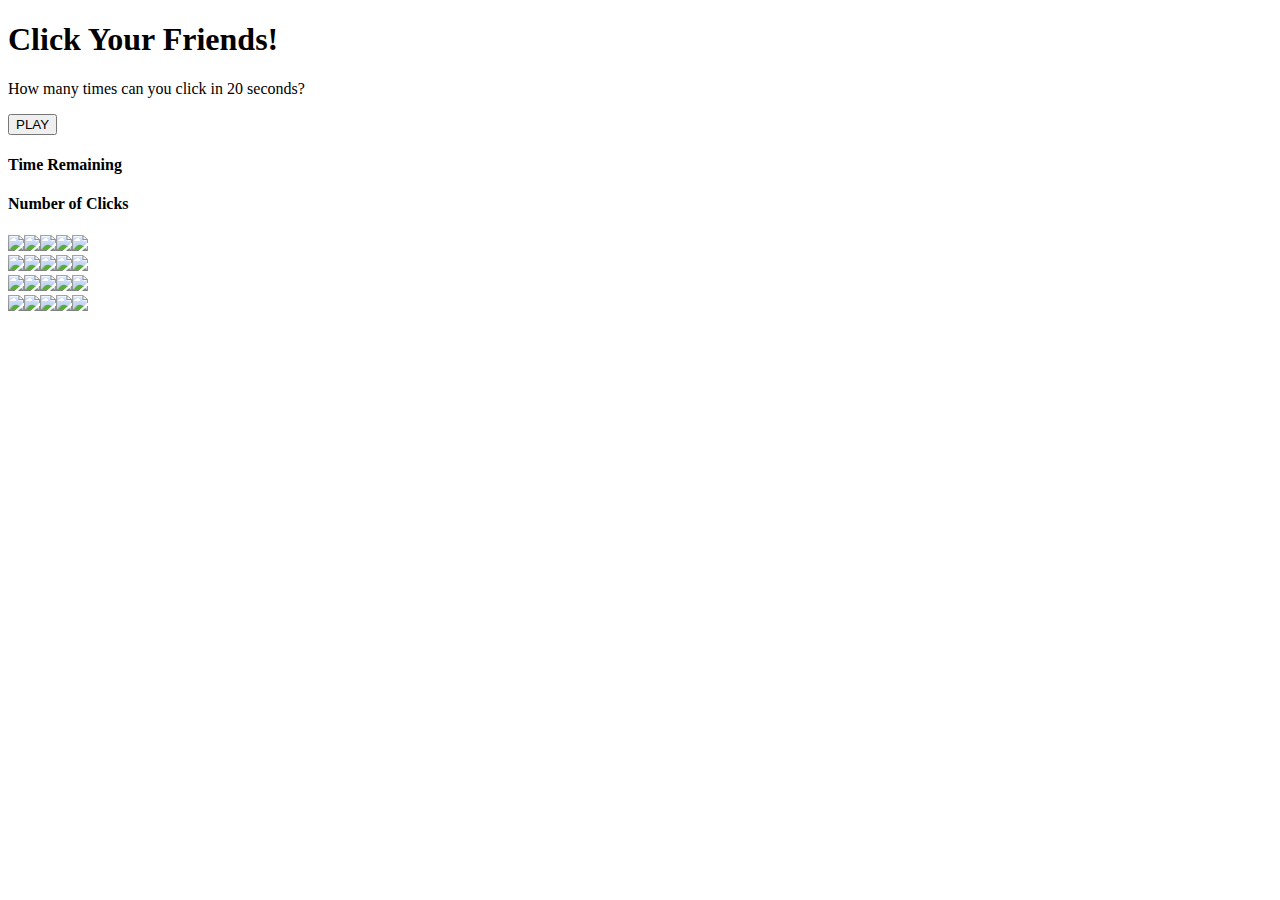
==== index.html @ 869c977d "fixed row html" ====
<!DOCTYPE html>
<html>
  <head>
    <title>Click Your Friends!</title>
    <link rel="stylesheet" href="https://maxcdn.bootstrapcdn.com/bootstrap/3.3.5/css/bootstrap.min.css" integrity="sha512-dTfge/zgoMYpP7QbHy4gWMEGsbsdZeCXz7irItjcC3sPUFtf0kuFbDz/ixG7ArTxmDjLXDmezHubeNikyKGVyQ==" crossorigin="anonymous">
    <link rel="stylesheet" type="text/css" href="styles/styles.css">
    <link href='https://fonts.googleapis.com/css?family=Hind:400,600' rel='stylesheet' type='text/css'>
  </head>

  <body>
   
      <header class="container-fluid">
        <h1>Click Your Friends!</h1>
        <p>How many times can you click in 20 seconds?</p>
        <button class="btn btn-success">PLAY</button>
      </header><!-- /.container-fluid -->
    

  <div class="container">
    <div class="row">
      
      <aside class="col-md-3">
        <div class="panel panel-default">
          <div class="panel-heading"><h4>Time Remaining</h4></div>
        </div>

        <div class="panel panel-default">
          <div class="panel-heading"><h4>Number of Clicks</h4></div>
        </div>

      </aside>

      <div class="col-md-9">
        <div class="row">
          <div class="col-md-offset-2 col-md-10">
            <img src="images/user.png"><!--
            --><img src="images/user.png"><!--
             --><img src="images/user.png"><!--
             --><img src="images/user.png"><!--
             --><img src="images/user.png">
          </div>
        </div>

        <div class="row">
          <div class="col-md-offset-2 col-md-10">
            <img src="images/user.png"><!--
            --><img src="images/user.png"><!--
             --><img src="images/user.png"><!--
             --><img src="images/user.png"><!--
             --><img src="images/user.png">
          </div>
        </div>

        <div class="row">
          <div class="col-md-offset-2 col-md-10">
            <img src="images/user.png"><!--
            --><img src="images/user.png"><!--
             --><img src="images/user.png"><!--
             --><img src="images/user.png"><!--
             --><img src="images/user.png">
          </div>
        </div>

        <div class="row">
          <div class="col-md-offset-2 col-md-10">
            <img src="images/user.png"><!--
            --><img src="images/user.png"><!--
             --><img src="images/user.png"><!--
             --><img src="images/user.png"><!--
             --><img src="images/user.png">
          </div>
        </div>
      </div>
     
      




    </div>
  </div>
  </body>
</html>
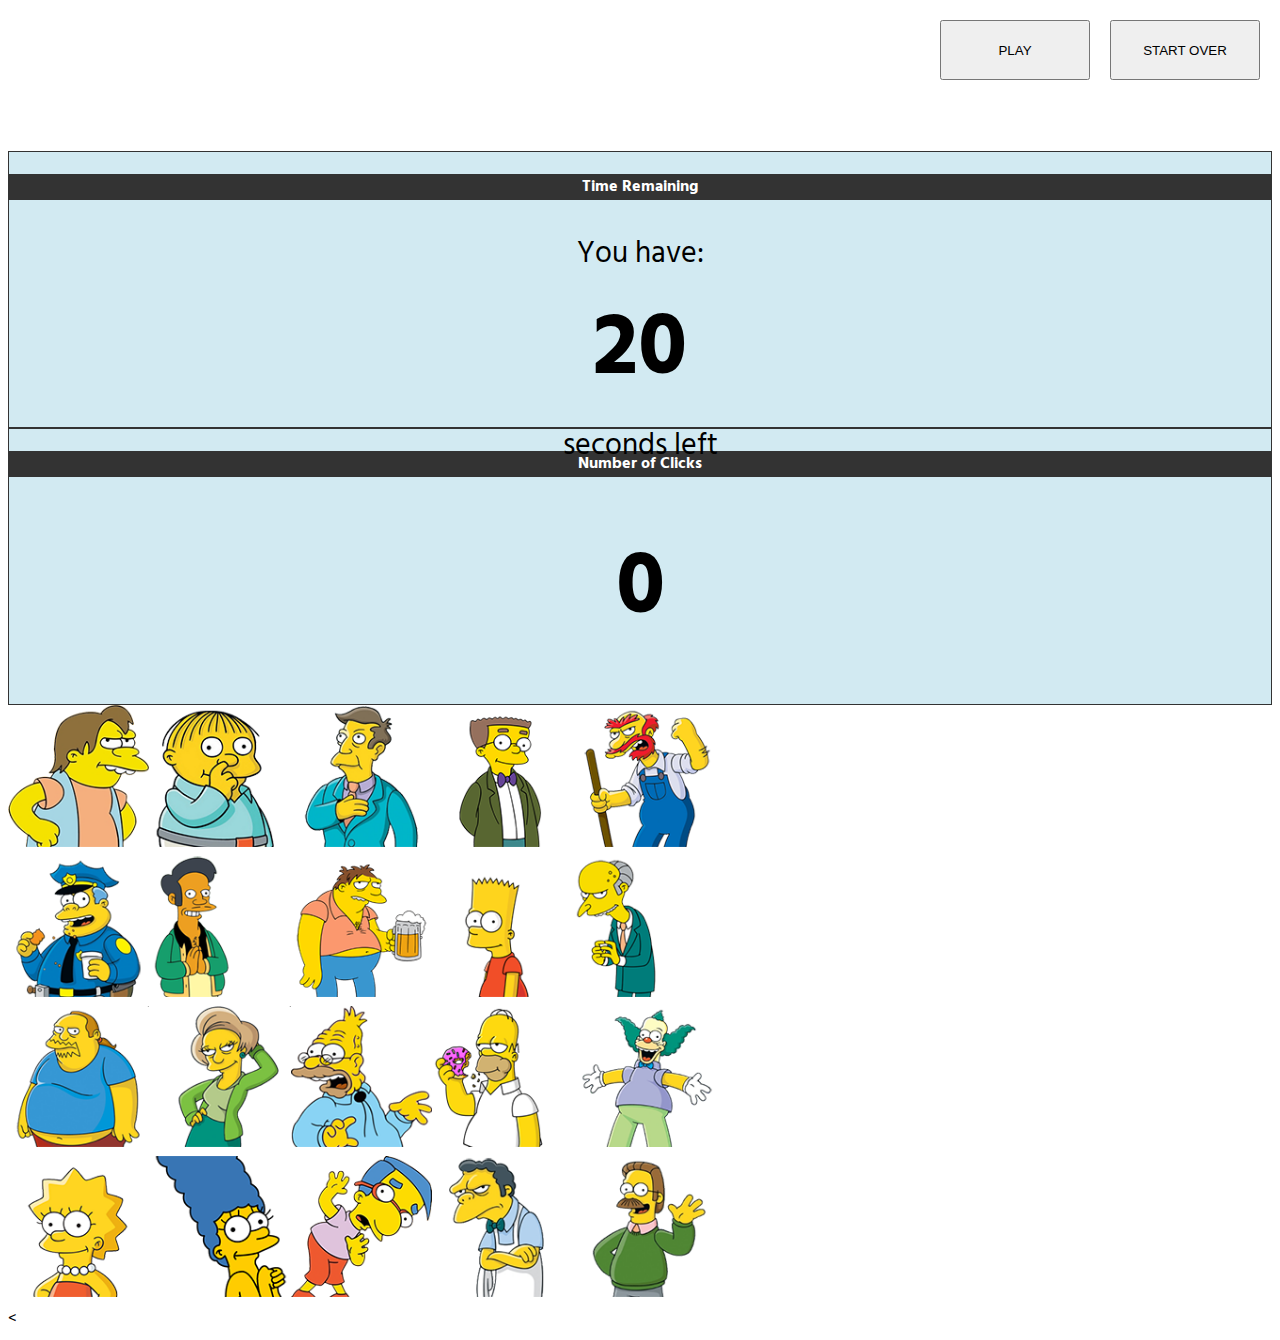
==== commit 54ecc254: "Incorperated Javascript to create timer and count clicks" ====
--- a/index.html
+++ b/index.html
@@ -5,16 +5,18 @@
     <link rel="stylesheet" href="https://maxcdn.bootstrapcdn.com/bootstrap/3.3.5/css/bootstrap.min.css" integrity="sha512-dTfge/zgoMYpP7QbHy4gWMEGsbsdZeCXz7irItjcC3sPUFtf0kuFbDz/ixG7ArTxmDjLXDmezHubeNikyKGVyQ==" crossorigin="anonymous">
     <link rel="stylesheet" type="text/css" href="styles/styles.css">
     <link href='https://fonts.googleapis.com/css?family=Hind:400,600' rel='stylesheet' type='text/css'>
+
   </head>
 
   <body>
    
       <header class="container-fluid">
-        <h1>Click Your Friends!</h1>
-        <p>How many times can you click in 20 seconds?</p>
-        <button class="btn btn-success">PLAY</button>
+        <h1>Click The Simpsons!</h1>
+        <p>How many times can you click in 20 seconds? Only one click per image will count!</p>
+        <button onclick="startTimer(); countClicks();" class="btn btn-success">PLAY</button>
+        <button onclick="window.location.reload();" class="btn btn-danger">START OVER</button>
       </header><!-- /.container-fluid -->
-    
+  
 
   <div class="container">
     <div class="row">
@@ -22,10 +24,12 @@
       <aside class="col-md-3">
         <div class="panel panel-default">
           <div class="panel-heading"><h4>Time Remaining</h4></div>
+          <p id="timeLine">You have:<br/><span id="time">20</span><br/> seconds left</p>
         </div>
 
         <div class="panel panel-default">
           <div class="panel-heading"><h4>Number of Clicks</h4></div>
+          <p id="clickTotal">0</p>
         </div>
 
       </aside>
@@ -33,41 +37,41 @@
       <div class="col-md-9">
         <div class="row">
           <div class="col-md-offset-2 col-md-10">
-            <img src="images/user.png"><!--
-            --><img src="images/user.png"><!--
-             --><img src="images/user.png"><!--
-             --><img src="images/user.png"><!--
-             --><img src="images/user.png">
+            <img onclick="javascript:countClicks(); this.onclick=null;" src="images/simpsons/nelson.png"><!--
+            --><img onclick="javascript:countClicks(); this.onclick=null;" src="images/simpsons/ralph.png"><!--
+             --><img onclick="javascript:countClicks(); this.onclick=null;" src="images/simpsons/skinner.png"><!--
+             --><img onclick="javascript:countClicks(); this.onclick=null;" src="images/simpsons/waylon.png"><!--
+             --><img onclick="javascript:countClicks(); this.onclick=null;" src="images/simpsons/willie.png">
           </div>
         </div>
 
         <div class="row">
           <div class="col-md-offset-2 col-md-10">
-            <img src="images/user.png"><!--
-            --><img src="images/user.png"><!--
-             --><img src="images/user.png"><!--
-             --><img src="images/user.png"><!--
-             --><img src="images/user.png">
+            <img onclick="javascript:countClicks(); this.onclick=null;" src="images/simpsons/chief.png"><!--
+            --><img onclick="javascript:countClicks(); this.onclick=null;" src="images/simpsons/apu.png"><!--
+             --><img onclick="javascript:countClicks(); this.onclick=null;" src="images/simpsons/barney.png"><!--
+             --><img onclick="javascript:countClicks(); this.onclick=null;" src="images/simpsons/bart.png"><!--
+             --><img onclick="javascript:countClicks();this.onclick=null;" src="images/simpsons/burns.png">
           </div>
         </div>
 
         <div class="row">
           <div class="col-md-offset-2 col-md-10">
-            <img src="images/user.png"><!--
-            --><img src="images/user.png"><!--
-             --><img src="images/user.png"><!--
-             --><img src="images/user.png"><!--
-             --><img src="images/user.png">
+            <img onclick="javascript:countClicks(); this.onclick=null;" src="images/simpsons/comic.png"><!--
+            --><img onclick="javascript:countClicks(); this.onclick=null;" src="images/simpsons/edna.png"><!--
+             --><img onclick="javascript:countClicks(); this.onclick=null;" src="images/simpsons/grandpa.png"><!--
+             --><img onclick="javascript:countClicks(); this.onclick=null;" src="images/simpsons/homer.png"><!--
+             --><img onclick="javascript:countClicks(); this.onclick=null;" src="images/simpsons/krusty.png">
           </div>
         </div>
 
         <div class="row">
           <div class="col-md-offset-2 col-md-10">
-            <img src="images/user.png"><!--
-            --><img src="images/user.png"><!--
-             --><img src="images/user.png"><!--
-             --><img src="images/user.png"><!--
-             --><img src="images/user.png">
+            <img onclick="javascript:countClicks(); this.onclick=null;" src="images/simpsons/lisa.png"><!--
+            --><img onclick="javascript:countClicks(); this.onclick=null;" src="images/simpsons/marge.png"><!--
+             --><img onclick="javascript:countClicks(); this.onclick=null;" src="images/simpsons/milhouse.png"><!--
+             --><img onclick="javascript:countClicks(); this.onclick=null;" src="images/simpsons/moe.png"><!--
+             --><img onclick="javascript:countClicks(); this.onclick=null;" src="images/simpsons/ned.png">
           </div>
         </div>
       </div>
@@ -79,5 +83,6 @@
 
     </div>
   </div>
+  <<script src="scripts/game.js" type="text/javascript" charset="utf-8" async defer></script>
   </body>
 </html>--- a/styles/styles.css
+++ b/styles/styles.css
@@ -0,0 +1,83 @@
+body{
+  font-family: 'Hind', sans-serif;
+  background-image: url("../images/background.png");
+}
+
+header {
+  height: 100px;
+  background-image: url("../images/black-linen.png");
+  border-bottom: #fff;
+  margin-bottom: 30px;
+  text-align: center;
+  color: #fff;
+
+}
+
+.btn-success {
+  position: absolute;
+  top: 20px;
+  right: 190px;
+  height: 60px;
+  width: 150px;
+}
+
+.btn-danger {
+  position: absolute;
+  top: 20px;
+  right: 20px;
+  height: 60px;
+  width: 150px;
+}
+
+#time{
+  font-size: 90px;
+  font-weight: bolder;
+}
+
+h1, h2, h3, h4, h5, h6 {
+   font-family: 'Hind', sans-serif;
+}
+
+.panel p{
+  font-family: 'Hind', sans-serif;
+  font-size: 30px;
+}
+
+#clickTotal{
+  font-size: 90px;
+  font-weight: bolder;
+  margin-top: 40px;
+
+}
+
+.change {
+  color: red;
+  padding-top: 90px;
+}
+
+img {
+  width: 141.25px;
+}
+.col-md-2, .col-md-3, .col-md-9, .col-md-10 {
+  padding-right: 0;
+  padding-left: 0;
+}   
+.panel {
+  height: 275px;
+  background: #d2eaf2;
+  border: 1px solid #333;
+  text-align: center;
+}
+
+.panel-default>.panel-heading{
+  background: #333;
+  color: #fff;
+}
+
+.panel-heading {
+  text-align: center;
+  font-family: 'Sigmar One', cursive;
+}
+
+
+
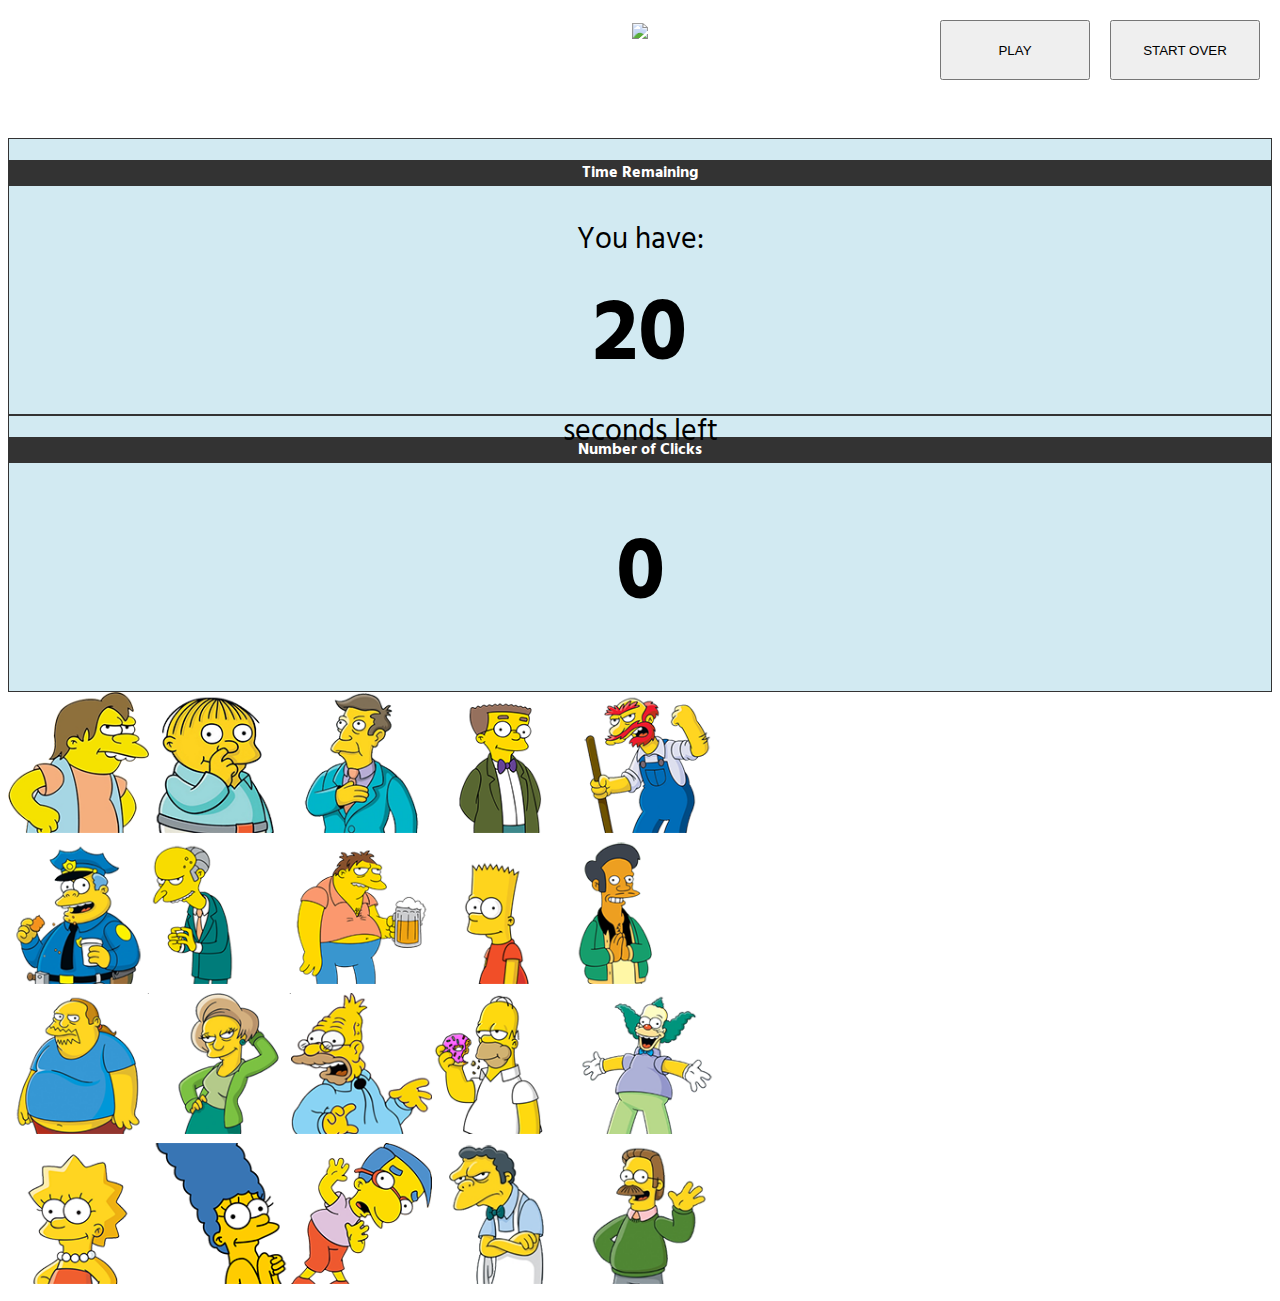
==== commit bbb9198e: "Edited JS file to disable click after game is over" ====
--- a/index.html
+++ b/index.html
@@ -10,79 +10,74 @@
 
   <body>
    
-      <header class="container-fluid">
-        <h1>Click The Simpsons!</h1>
-        <p>How many times can you click in 20 seconds? Only one click per image will count!</p>
-        <button onclick="startTimer(); countClicks();" class="btn btn-success">PLAY</button>
-        <button onclick="window.location.reload();" class="btn btn-danger">START OVER</button>
-      </header><!-- /.container-fluid -->
-  
+    <header class="container-fluid">
+      <img src="images/simpsons_logo.png" class="logo">
+      <p>How many times can you click in 20 seconds? Only one click per image will count!</p>
+      <button id="start" class="btn btn-success">PLAY</button> 
+      <button id="restart" class="btn btn-danger">START OVER</button> 
+    </header><!-- End container-fluid -->
+      
+    <div class="container"><!-- Main Container -->
+      <div class="row"><!-- Main Row -->
+        
+        <aside class="col-md-3">
+          <div class="panel panel-default">
+            <div class="panel-heading"><h4>Time Remaining</h4></div>
+            <p id="timeLine">You have:<br/><span id="time">20</span><br/> seconds left</p>
+          </div>
 
-  <div class="container">
-    <div class="row">
-      
-      <aside class="col-md-3">
-        <div class="panel panel-default">
-          <div class="panel-heading"><h4>Time Remaining</h4></div>
-          <p id="timeLine">You have:<br/><span id="time">20</span><br/> seconds left</p>
-        </div>
+          <div class="panel panel-default">
+            <div class="panel-heading"><h4>Number of Clicks</h4></div>
+            <p id="clickTotal">0</p>
+          </div>
 
-        <div class="panel panel-default">
-          <div class="panel-heading"><h4>Number of Clicks</h4></div>
-          <p id="clickTotal">0</p>
-        </div>
+        </aside>
 
-      </aside>
+        <div class="col-md-9">
+          
+          <div class="row">
+            <div class="col-md-offset-2 col-md-10">
+              <img data-clickable="false" class="character picture" src="images/simpsons/nelson.png"><!--
+              --><img data-clickable="false" class="character picture" src="images/simpsons/ralph.png"><!--
+               --><img data-clickable="false" class="character" src="images/simpsons/skinner.png"><!--
+               --><img data-clickable="false" class="character" src="images/simpsons/waylon.png"><!--
+               --><img data-clickable="false" class="character" src="images/simpsons/willie.png">
+            </div>
+          </div>
 
-      <div class="col-md-9">
-        <div class="row">
-          <div class="col-md-offset-2 col-md-10">
-            <img onclick="javascript:countClicks(); this.onclick=null;" src="images/simpsons/nelson.png"><!--
-            --><img onclick="javascript:countClicks(); this.onclick=null;" src="images/simpsons/ralph.png"><!--
-             --><img onclick="javascript:countClicks(); this.onclick=null;" src="images/simpsons/skinner.png"><!--
-             --><img onclick="javascript:countClicks(); this.onclick=null;" src="images/simpsons/waylon.png"><!--
-             --><img onclick="javascript:countClicks(); this.onclick=null;" src="images/simpsons/willie.png">
+          <div class="row">
+            <div class="col-md-offset-2 col-md-10">
+              <img data-clickable="false" class="character" src="images/simpsons/chief.png"><!--
+              --><img data-clickable="false" class="character" src="images/simpsons/burns.png"><!--
+               --><img data-clickable="false" class="character" src="images/simpsons/barney.png"><!--
+               --><img data-clickable="false" class="character" src="images/simpsons/bart.png"><!--
+               --><img data-clickable="false" class="character" src="images/simpsons/apu.png">
+            </div>
           </div>
-        </div>
 
-        <div class="row">
-          <div class="col-md-offset-2 col-md-10">
-            <img onclick="javascript:countClicks(); this.onclick=null;" src="images/simpsons/chief.png"><!--
-            --><img onclick="javascript:countClicks(); this.onclick=null;" src="images/simpsons/apu.png"><!--
-             --><img onclick="javascript:countClicks(); this.onclick=null;" src="images/simpsons/barney.png"><!--
-             --><img onclick="javascript:countClicks(); this.onclick=null;" src="images/simpsons/bart.png"><!--
-             --><img onclick="javascript:countClicks();this.onclick=null;" src="images/simpsons/burns.png">
+          <div class="row">
+            <div class="col-md-offset-2 col-md-10">
+              <img data-clickable="false" class="character"  src="images/simpsons/comic.png"><!--
+              --><img data-clickable="false" class="character" src="images/simpsons/edna.png"><!--
+               --><img data-clickable="false" class="character" src="images/simpsons/grandpa.png"><!--
+               --><img data-clickable="false" class="character"  src="images/simpsons/homer.png"><!--
+               --><img data-clickable="false" class="character"  src="images/simpsons/krusty.png">
+            </div>
           </div>
-        </div>
 
-        <div class="row">
-          <div class="col-md-offset-2 col-md-10">
-            <img onclick="javascript:countClicks(); this.onclick=null;" src="images/simpsons/comic.png"><!--
-            --><img onclick="javascript:countClicks(); this.onclick=null;" src="images/simpsons/edna.png"><!--
-             --><img onclick="javascript:countClicks(); this.onclick=null;" src="images/simpsons/grandpa.png"><!--
-             --><img onclick="javascript:countClicks(); this.onclick=null;" src="images/simpsons/homer.png"><!--
-             --><img onclick="javascript:countClicks(); this.onclick=null;" src="images/simpsons/krusty.png">
+          <div class="row">
+            <div class="col-md-offset-2 col-md-10">
+              <img data-clickable="false" class="character" src="images/simpsons/lisa.png"><!--
+              --><img data-clickable="false" class="character"  src="images/simpsons/marge.png"><!--
+               --><img data-clickable="false" class="character"  src="images/simpsons/milhouse.png"><!--
+               --><img data-clickable="false" class="character"  src="images/simpsons/moe.png"><!--
+               --><img data-clickable="false" class="character"  src="images/simpsons/ned.png">
+            </div>
           </div>
-        </div>
 
-        <div class="row">
-          <div class="col-md-offset-2 col-md-10">
-            <img onclick="javascript:countClicks(); this.onclick=null;" src="images/simpsons/lisa.png"><!--
-            --><img onclick="javascript:countClicks(); this.onclick=null;" src="images/simpsons/marge.png"><!--
-             --><img onclick="javascript:countClicks(); this.onclick=null;" src="images/simpsons/milhouse.png"><!--
-             --><img onclick="javascript:countClicks(); this.onclick=null;" src="images/simpsons/moe.png"><!--
-             --><img onclick="javascript:countClicks(); this.onclick=null;" src="images/simpsons/ned.png">
-          </div>
-        </div>
-      </div>
-     
-      
-
-
-
-
-    </div>
-  </div>
-  <<script src="scripts/game.js" type="text/javascript" charset="utf-8" async defer></script>
+        </div> <!-- End col-md-9 -->
+      </div> <!-- End Main Row -->
+    </div> <!-- End Main Container -->
+    <script src="scripts/game.js" type="text/javascript" charset="utf-8" async defer></script>
   </body>
 </html>--- a/styles/styles.css
+++ b/styles/styles.css
@@ -1,7 +1,20 @@
+
+/*-------------------------------------
+  GLOBAL 
+-------------------------------------*/
+
 body{
   font-family: 'Hind', sans-serif;
   background-image: url("../images/background.png");
 }
+
+h1, h2, h3, h4, h5, h6 {
+   font-family: 'Hind', sans-serif;
+}
+
+/*-------------------------------------
+  HEADER
+-------------------------------------*/
 
 header {
   height: 100px;
@@ -10,7 +23,11 @@
   margin-bottom: 30px;
   text-align: center;
   color: #fff;
+}
 
+.logo{
+  margin-top: 15px;
+  padding-bottom: 5px;
 }
 
 .btn-success {
@@ -29,39 +46,15 @@
   width: 150px;
 }
 
-#time{
-  font-size: 90px;
-  font-weight: bolder;
-}
-
-h1, h2, h3, h4, h5, h6 {
-   font-family: 'Hind', sans-serif;
-}
+/*-------------------------------------
+  PANELS
+-------------------------------------*/
 
 .panel p{
   font-family: 'Hind', sans-serif;
   font-size: 30px;
 }
 
-#clickTotal{
-  font-size: 90px;
-  font-weight: bolder;
-  margin-top: 40px;
-
-}
-
-.change {
-  color: red;
-  padding-top: 90px;
-}
-
-img {
-  width: 141.25px;
-}
-.col-md-2, .col-md-3, .col-md-9, .col-md-10 {
-  padding-right: 0;
-  padding-left: 0;
-}   
 .panel {
   height: 275px;
   background: #d2eaf2;
@@ -79,5 +72,40 @@
   font-family: 'Sigmar One', cursive;
 }
 
+#time{
+  font-size: 90px;
+  font-weight: bolder;
+}
+
+#clickTotal{
+  font-size: 90px;
+  font-weight: bolder;
+  margin-top: 40px;
+
+}
+
+.change {
+  color: red;
+  padding-top: 90px;
+}
+
+/*-------------------------------------
+  IMAGES 
+-------------------------------------*/
+
+img {
+  width: 141.25px;
+}
+
+.clicked{
+  opacity: 0.4;
+}
+
+.col-md-2, .col-md-3, .col-md-9, .col-md-10 {
+  padding-right: 0;
+  padding-left: 0;
+}   
 
 
+
+
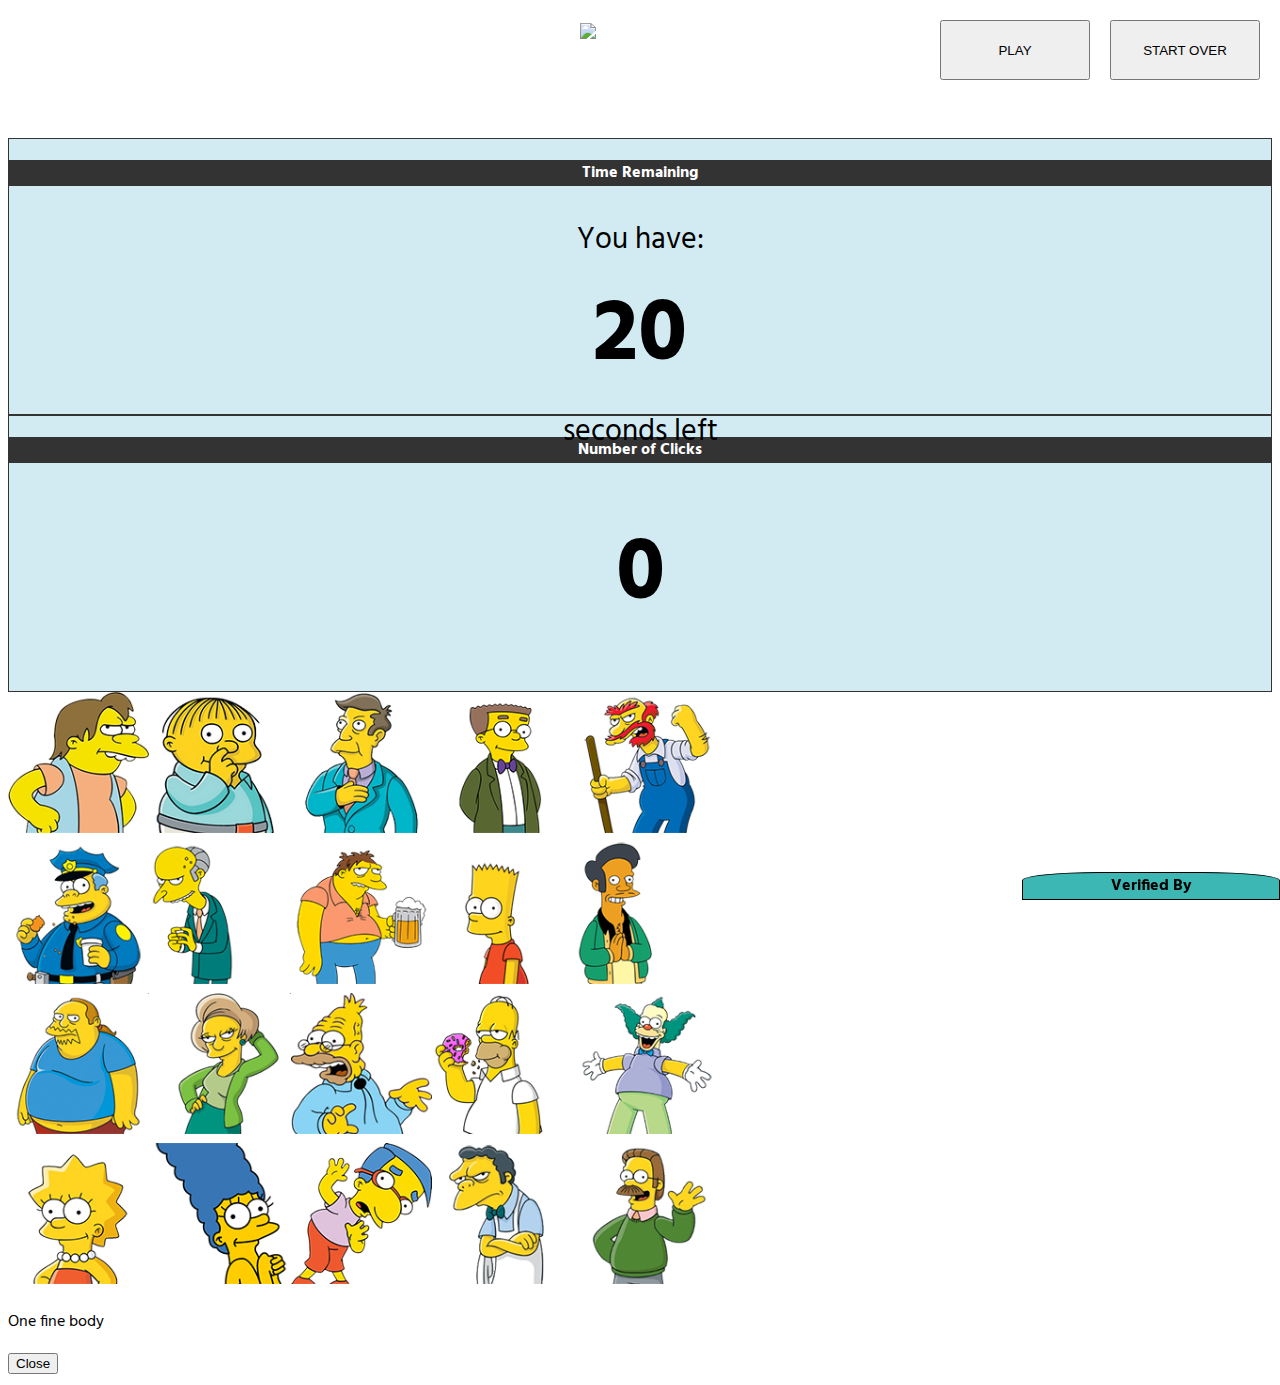
==== commit 413d3f83: "fixed error from w3c and jslint and added verified by modal" ====
--- a/index.html
+++ b/index.html
@@ -1,17 +1,18 @@
 <!DOCTYPE html>
 <html>
   <head>
-    <title>Click Your Friends!</title>
+    <title>Click The Simpsons!</title>
     <link rel="stylesheet" href="https://maxcdn.bootstrapcdn.com/bootstrap/3.3.5/css/bootstrap.min.css" integrity="sha512-dTfge/zgoMYpP7QbHy4gWMEGsbsdZeCXz7irItjcC3sPUFtf0kuFbDz/ixG7ArTxmDjLXDmezHubeNikyKGVyQ==" crossorigin="anonymous">
     <link rel="stylesheet" type="text/css" href="styles/styles.css">
     <link href='https://fonts.googleapis.com/css?family=Hind:400,600' rel='stylesheet' type='text/css'>
-
   </head>
 
   <body>
-   
+    <audio autoplay="autoplay">
+      <source src="themesong.mp3" type="audio/mpeg">
+    </audio>
     <header class="container-fluid">
-      <img src="images/simpsons_logo.png" class="logo">
+      <img alt="Simpsons Logo" src="images/simpsons_logo.png" class="logo">
       <p>How many times can you click in 20 seconds? Only one click per image will count!</p>
       <button id="start" class="btn btn-success">PLAY</button> 
       <button id="restart" class="btn btn-danger">START OVER</button> 
@@ -37,47 +38,69 @@
           
           <div class="row">
             <div class="col-md-offset-2 col-md-10">
-              <img data-clickable="false" class="character picture" src="images/simpsons/nelson.png"><!--
-              --><img data-clickable="false" class="character picture" src="images/simpsons/ralph.png"><!--
-               --><img data-clickable="false" class="character" src="images/simpsons/skinner.png"><!--
-               --><img data-clickable="false" class="character" src="images/simpsons/waylon.png"><!--
-               --><img data-clickable="false" class="character" src="images/simpsons/willie.png">
+              <img alt="Nelson from Simpsons" data-clickable="false" class="character picture" src="images/simpsons/nelson.png"><!--
+              --><img alt="Ralph from Simpsons" data-clickable="false" class="character picture" src="images/simpsons/ralph.png"><!--
+               --><img alt="Skinner from Simpsons" data-clickable="false" class="character" src="images/simpsons/skinner.png"><!--
+               --><img alt="Waylon from Simpsons" data-clickable="false" class="character" src="images/simpsons/waylon.png"><!--
+               --><img alt="Willie from Simpsons" data-clickable="false" class="character" src="images/simpsons/willie.png">
             </div>
           </div>
 
           <div class="row">
             <div class="col-md-offset-2 col-md-10">
-              <img data-clickable="false" class="character" src="images/simpsons/chief.png"><!--
-              --><img data-clickable="false" class="character" src="images/simpsons/burns.png"><!--
-               --><img data-clickable="false" class="character" src="images/simpsons/barney.png"><!--
-               --><img data-clickable="false" class="character" src="images/simpsons/bart.png"><!--
-               --><img data-clickable="false" class="character" src="images/simpsons/apu.png">
+              <img alt="Chief from Simpsons" data-clickable="false" class="character" src="images/simpsons/chief.png"><!--
+              --><img alt="Burns from Simpsons" data-clickable="false" class="character" src="images/simpsons/burns.png"><!--
+               --><img alt="Barney from Simpsons" data-clickable="false" class="character" src="images/simpsons/barney.png"><!--
+               --><img alt="Bart from Simpsons" data-clickable="false" class="character" src="images/simpsons/bart.png"><!--
+               --><img alt="Apu from Simpsons" data-clickable="false" class="character" src="images/simpsons/apu.png">
             </div>
           </div>
 
           <div class="row">
             <div class="col-md-offset-2 col-md-10">
-              <img data-clickable="false" class="character"  src="images/simpsons/comic.png"><!--
-              --><img data-clickable="false" class="character" src="images/simpsons/edna.png"><!--
-               --><img data-clickable="false" class="character" src="images/simpsons/grandpa.png"><!--
-               --><img data-clickable="false" class="character"  src="images/simpsons/homer.png"><!--
-               --><img data-clickable="false" class="character"  src="images/simpsons/krusty.png">
+              <img alt="Comic from Simpsons" data-clickable="false" class="character"  src="images/simpsons/comic.png"><!--
+              --><img alt="Edna from Simpsons" data-clickable="false" class="character" src="images/simpsons/edna.png"><!--
+               --><img alt="Grandpa from Simpsons" data-clickable="false" class="character" src="images/simpsons/grandpa.png"><!--
+               --><img alt="Homer from Simpsons" data-clickable="false" class="character"  src="images/simpsons/homer.png"><!--
+               --><img alt="Krusty from Simpsons" data-clickable="false" class="character"  src="images/simpsons/krusty.png">
             </div>
           </div>
 
           <div class="row">
             <div class="col-md-offset-2 col-md-10">
-              <img data-clickable="false" class="character" src="images/simpsons/lisa.png"><!--
-              --><img data-clickable="false" class="character"  src="images/simpsons/marge.png"><!--
-               --><img data-clickable="false" class="character"  src="images/simpsons/milhouse.png"><!--
-               --><img data-clickable="false" class="character"  src="images/simpsons/moe.png"><!--
-               --><img data-clickable="false" class="character"  src="images/simpsons/ned.png">
+              <img alt="Lisa from Simpsons" data-clickable="false" class="character" src="images/simpsons/lisa.png"><!--
+              --><img alt="Marge from Simpsons" data-clickable="false" class="character"  src="images/simpsons/marge.png"><!--
+               --><img alt="Milhouse from Simpsons" data-clickable="false" class="character"  src="images/simpsons/milhouse.png"><!--
+               --><img alt="Moe from Simpsons" data-clickable="false" class="character"  src="images/simpsons/moe.png"><!--
+               --><img alt="Ned from Simpsons" data-clickable="false" class="character"  src="images/simpsons/ned.png">
             </div>
           </div>
 
         </div> <!-- End col-md-9 -->
       </div> <!-- End Main Row -->
+
+      <div class="modal fade" id="myModal" tabindex="-1" role="dialog">
+        <div class="modal-dialog">
+          <div class="modal-content">
+            <div class="modal-body">
+              <p id="theMessage">One fine body</p>
+            </div>
+            <div class="modal-footer">
+              <button type="button" class="btn btn-default" data-dismiss="modal">Close</button>
+            </div>
+          </div><!-- /.modal-content -->
+        </div><!-- /.modal-dialog -->
+      </div><!-- /.modal -->
+
+      <div class="fixedbox">
+        <span>Verified By</span>
+      </div>
+
     </div> <!-- End Main Container -->
+    <!-- jQuery library -->
+    <script src="https://ajax.googleapis.com/ajax/libs/jquery/1.11.3/jquery.min.js"></script>
+    <!-- Latest compiled and minified JavaScript -->
+    <script src="https://maxcdn.bootstrapcdn.com/bootstrap/3.3.5/js/bootstrap.min.js" integrity="sha512-K1qjQ+NcF2TYO/eI3M6v8EiNYZfA95pQumfvcVrTHtwQVDG+aHRqLi/ETn2uB+1JqwYqVG3LIvdm9lj6imS/pQ==" crossorigin="anonymous"></script>
     <script src="scripts/game.js" type="text/javascript" charset="utf-8" async defer></script>
   </body>
 </html>--- a/styles/styles.css
+++ b/styles/styles.css
@@ -106,6 +106,19 @@
   padding-left: 0;
 }   
 
+/*--------------------------------------
+  FIXED BOX
+--------------------------------------*/
+.fixedbox{
+  position: fixed;
+  width: 20%;
+  right: 0%;
+  bottom: 0%;
+  border: 1px black solid;
+  background-color: #3cb7b3;
+  text-align: center;
+  font-weight: bold;
+  border-top-left-radius: 30%;
+  border-top-right-radius: 30%;
+}
 
-
-
